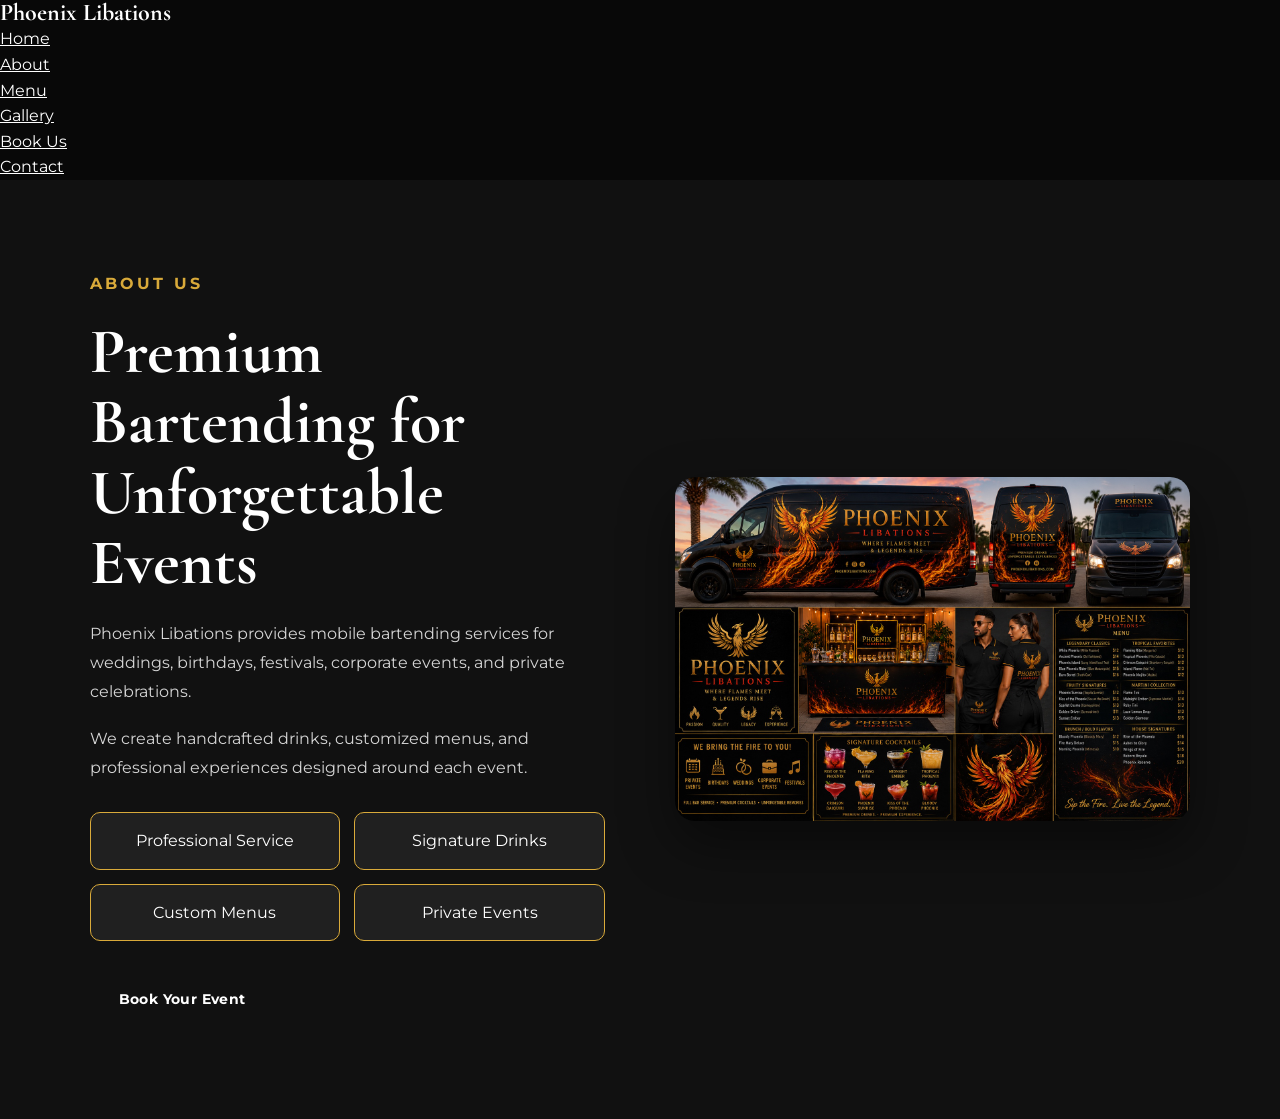
==== about.html @ 018e90fa "Add files via upload" ====
<!DOCTYPE html>
<html lang="en">

<head>
    <meta charset="UTF-8">
    <meta name="viewport" content="width=device-width, initial-scale=1.0">

    <title>About | Phoenix Libations</title>

    <link rel="stylesheet" href="style.css">
</head>

<body>

    <header>
        <nav>
            <h1>Phoenix Libations</h1>

            <ul>
                <li><a href="index.html">Home</a></li>
                <li><a href="about.html">About</a></li>
                <li><a href="menu.html">Menu</a></li>
                <li><a href="gallery.html">Gallery</a></li>
                <li><a href="contact.html">Book Us</a></li>
                <li><a href="contact.html">Contact</a></li>
            </ul>
        </nav>
    </header>

    <main class="about-page">

        <section class="about-page-content">

            <div class="about-page-text">

                <p class="eyebrow">About Us</p>

                <h2>Premium Bartending for Unforgettable Events</h2>

                <p>
                    Phoenix Libations provides mobile bartending services for
                    weddings, birthdays, festivals, corporate events, and
                    private celebrations.
                </p>

                <p>
                    We create handcrafted drinks, customized menus, and
                    professional experiences designed around each event.
                </p>

                <div class="about-features">
                    <span>Professional Service</span>
                    <span>Signature Drinks</span>
                    <span>Custom Menus</span>
                    <span>Private Events</span>
                </div>

                <a href="contact.html" class="btn">Book Your Event</a>

            </div>

            <div class="about-page-image">
                <img
                    src="images/staff.jpg"
                    alt="Phoenix Libations team providing mobile bartending services"
                >
            </div>

        </section>

    </main>

</body>

</html>
---- style.css ----
/* ======================================
   GOOGLE FONT
====================================== */

@import url("https://fonts.googleapis.com/css2?family=Cormorant+Garamond:wght@500;600;700&family=Montserrat:wght@400;500;600;700&display=swap");


/* ======================================
   COLOR VARIABLES
====================================== */

:root {
    --black: #080808;
    --dark: #111111;
    --dark-gray: #191919;
    --card: #202020;
    --gold: #d9aa3a;
    --light-gold: #f3cf70;
    --orange: #dd6b20;
    --cream: #fff8e8;
    --white: #ffffff;
    --light-gray: #d6d6d6;
    --border: rgba(217, 170, 58, 0.35);
}


/* ======================================
   RESET
====================================== */

* {
    margin: 0;
    padding: 0;
    box-sizing: border-box;
}

html {
    scroll-behavior: smooth;
}

body {
    font-family: "Montserrat", Arial, Helvetica, sans-serif;
    background-color: var(--black);
    color: var(--white);
    line-height: 1.6;
}

img {
    max-width: 100%;
    display: block;
}

a {
    color: inherit;
}

button,
input,
textarea,
select {
    font: inherit;
}


/* ======================================
   GENERAL TYPOGRAPHY
====================================== */

h1,
h2,
h3 {
    font-family: "Cormorant Garamond", Georgia, serif;
    line-height: 1.1;
}

h2 {
    font-size: clamp(2.4rem, 5vw, 4rem);
}

h3 {
    font-size: 1.7rem;
}

p {
    color: var(--light-gray);
}

.section {
    padding: 100px 7%;
}

.section-heading {
    width: min(760px, 100%);
    margin: 0 auto 55px;
    text-align: center;
}

.section-heading h2 {
    margin-bottom: 20px;
}

.section-heading p:last-child {
    max-width: 680px;
    margin: 0 auto;
    font-size: 1.05rem;
}

.section-label,
.hero-label {
    margin-bottom: 12px;
    color: var(--gold);
    font-size: 0.82rem;
    font-weight: 700;
    letter-spacing: 3px;
    text-transform: uppercase;
}


/* ======================================
   HEADER AND NAVIGATION
====================================== */

.site-header {
    position: sticky;
    top: 0;
    z-index: 1000;
    padding: 18px 7%;
    background-color: rgba(8, 8, 8, 0.96);
    border-bottom: 1px solid var(--border);
    backdrop-filter: blur(12px);
}

.navbar {
    width: min(1280px, 100%);
    margin: 0 auto;
    display: flex;
    justify-content: space-between;
    align-items: center;
}

.logo {
    color: var(--gold);
    font-family: "Cormorant Garamond", Georgia, serif;
    font-size: 2rem;
    font-weight: 700;
    text-decoration: none;
}

.nav-links {
    display: flex;
    align-items: center;
    gap: 30px;
    list-style: none;
}

.nav-links a {
    position: relative;
    color: var(--white);
    font-size: 0.88rem;
    font-weight: 600;
    letter-spacing: 0.5px;
    text-decoration: none;
    transition: color 0.25s ease;
}

.nav-links a:not(.nav-button)::after {
    content: "";
    position: absolute;
    right: 0;
    bottom: -7px;
    left: 0;
    height: 2px;
    background-color: var(--gold);
    transform: scaleX(0);
    transform-origin: center;
    transition: transform 0.25s ease;
}

.nav-links a:hover,
.nav-links a.active {
    color: var(--gold);
}

.nav-links a:hover::after,
.nav-links a.active::after {
    transform: scaleX(1);
}

.nav-button {
    padding: 12px 22px;
    color: var(--black) !important;
    background-color: var(--gold);
    border-radius: 999px;
}

.nav-button:hover {
    background-color: var(--light-gold);
}


/* ======================================
   HERO SECTION
====================================== */

.hero {
    position: relative;
    min-height: 88vh;
    display: flex;
    align-items: center;
    overflow: hidden;
}

.hero-image {
    position: absolute;
    inset: 0;
    width: 100%;
    height: 100%;
    object-fit: cover;
    object-position: center;
}

.hero-overlay {
    position: absolute;
    inset: 0;
    background:
        linear-gradient(
            90deg,
            rgba(0, 0, 0, 0.91) 0%,
            rgba(0, 0, 0, 0.7) 45%,
            rgba(0, 0, 0, 0.28) 100%
        );
}

.hero-content {
    position: relative;
    z-index: 2;
    width: min(1280px, 100%);
    margin: 0 auto;
    padding: 110px 7%;
}

.hero-content > * {
    max-width: 720px;
}

.hero-content h1 {
    margin-bottom: 22px;
    color: var(--white);
    font-size: clamp(3.4rem, 8vw, 6.8rem);
}

.hero-description {
    margin-bottom: 34px;
    font-size: clamp(1rem, 2vw, 1.25rem);
    line-height: 1.8;
}

.hero-buttons {
    display: flex;
    flex-wrap: wrap;
    gap: 16px;
}


/* ======================================
   BUTTONS
====================================== */

.btn {
    display: inline-flex;
    justify-content: center;
    align-items: center;
    min-width: 180px;
    padding: 15px 27px;
    border: 2px solid transparent;
    border-radius: 999px;
    font-size: 0.9rem;
    font-weight: 700;
    letter-spacing: 0.4px;
    text-decoration: none;
    transition:
        transform 0.25s ease,
        background-color 0.25s ease,
        color 0.25s ease,
        border-color 0.25s ease;
}

.btn:hover {
    transform: translateY(-3px);
}

.btn-primary {
    color: var(--black);
    background-color: var(--gold);
}

.btn-primary:hover {
    background-color: var(--light-gold);
}

.btn-secondary {
    color: var(--white);
    background-color: transparent;
    border-color: var(--white);
}

.btn-secondary:hover {
    color: var(--black);
    background-color: var(--white);
}

.btn-dark {
    color: var(--white);
    background-color: var(--black);
}

.btn-dark:hover {
    color: var(--black);
    background-color: var(--gold);
}

.btn-light {
    color: var(--black);
    background-color: var(--cream);
}

.btn-light:hover {
    background-color: var(--gold);
}


/* ======================================
   INTRODUCTION SECTION
====================================== */

.intro {
    background-color: var(--cream);
    color: var(--black);
}

.intro h2 {
    color: var(--black);
}

.intro p {
    color: #444444;
}


/* ======================================
   SERVICES SECTION
====================================== */

.services {
    background-color: var(--dark);
}

.service-grid {
    width: min(1280px, 100%);
    margin: 0 auto;
    display: grid;
    grid-template-columns: repeat(4, 1fr);
    gap: 22px;
}

.service-card {
    min-height: 310px;
    padding: 34px 28px;
    background-color: var(--card);
    border: 1px solid transparent;
    border-radius: 18px;
    transition:
        transform 0.3s ease,
        border-color 0.3s ease,
        background-color 0.3s ease;
}

.service-card:hover {
    transform: translateY(-8px);
    background-color: #252525;
    border-color: var(--gold);
}

.service-number {
    display: block;
    margin-bottom: 45px;
    color: var(--gold);
    font-family: "Cormorant Garamond", Georgia, serif;
    font-size: 2rem;
    font-weight: 700;
}

.service-card h3 {
    margin-bottom: 16px;
    color: var(--white);
}

.service-card p {
    font-size: 0.94rem;
}


/* ======================================
   WHY CHOOSE US SECTION
====================================== */

.why-us {
    background-color: var(--black);
}

.why-us-content {
    width: min(1180px, 100%);
    margin: 0 auto;
    display: grid;
    grid-template-columns: 0.9fr 1.1fr;
    gap: 80px;
    align-items: center;
}

.why-us-text h2 {
    margin-bottom: 24px;
}

.why-us-text > p:not(.section-label) {
    margin-bottom: 28px;
    font-size: 1.05rem;
}

.text-link {
    display: inline-block;
    color: var(--gold);
    font-weight: 700;
    text-decoration: none;
    border-bottom: 1px solid var(--gold);
}

.text-link:hover {
    color: var(--light-gold);
}

.benefit-list {
    display: grid;
    grid-template-columns: repeat(2, 1fr);
    gap: 20px;
}

.benefit {
    padding: 27px;
    background-color: var(--dark-gray);
    border-left: 3px solid var(--gold);
    border-radius: 10px;
}

.benefit h3 {
    margin-bottom: 10px;
    font-size: 1.45rem;
}

.benefit p {
    font-size: 0.9rem;
}


/* ======================================
   PROCESS SECTION
====================================== */

.process {
    color: var(--black);
    background-color: var(--cream);
}

.process h2,
.process h3 {
    color: var(--black);
}

.process p {
    color: #4d4d4d;
}

.process-grid {
    width: min(1100px, 100%);
    margin: 0 auto;
    display: grid;
    grid-template-columns: repeat(3, 1fr);
    gap: 30px;
}

.process-step {
    position: relative;
    padding: 42px 30px;
    text-align: center;
    background-color: var(--white);
    border-radius: 18px;
    box-shadow: 0 15px 40px rgba(0, 0, 0, 0.08);
}

.process-step span {
    width: 58px;
    height: 58px;
    margin: 0 auto 22px;
    display: flex;
    justify-content: center;
    align-items: center;
    color: var(--black);
    background-color: var(--gold);
    border-radius: 50%;
    font-weight: 800;
}

.process-step h3 {
    margin-bottom: 15px;
}


/* ======================================
   FEATURED DRINKS SECTION
====================================== */

.featured {
    background-color: var(--dark);
}

.featured-content {
    width: min(1180px, 100%);
    margin: 0 auto;
    display: grid;
    grid-template-columns: 1fr 1fr;
    gap: 70px;
    align-items: center;
}

.featured-text h2 {
    margin-bottom: 24px;
}

.featured-text > p:not(.section-label) {
    margin-bottom: 30px;
    font-size: 1.05rem;
}

.featured-image-container {
    position: relative;
}

.featured-image-container::before {
    content: "";
    position: absolute;
    top: 22px;
    left: 22px;
    width: 100%;
    height: 100%;
    border: 2px solid var(--gold);
    border-radius: 20px;
}

.featured-image {
    position: relative;
    z-index: 1;
    width: 100%;
    height: 540px;
    object-fit: cover;
    object-position: center;
    border-radius: 20px;
}


/* ======================================
   TESTIMONIALS
====================================== */

.testimonials {
    background-color: var(--black);
}

.testimonial-grid {
    width: min(1180px, 100%);
    margin: 0 auto;
    display: grid;
    grid-template-columns: repeat(3, 1fr);
    gap: 24px;
}

.testimonial-card {
    padding: 34px;
    background-color: var(--dark-gray);
    border: 1px solid var(--border);
    border-radius: 16px;
}

.stars {
    margin-bottom: 20px;
    color: var(--gold);
    letter-spacing: 4px;
}

.testimonial-card p {
    margin-bottom: 24px;
    font-family: "Cormorant Garamond", Georgia, serif;
    font-size: 1.4rem;
    line-height: 1.45;
}

.testimonial-card h3 {
    color: var(--gold);
    font-family: "Montserrat", Arial, sans-serif;
    font-size: 0.85rem;
    letter-spacing: 1px;
    text-transform: uppercase;
}

.testimonial-note {
    margin-top: 25px;
    text-align: center;
    font-size: 0.78rem;
    font-style: italic;
}


/* ======================================
   FAQ SECTION
====================================== */

.faq {
    color: var(--black);
    background-color: var(--cream);
}

.faq h2 {
    color: var(--black);
}

.faq-list {
    width: min(850px, 100%);
    margin: 0 auto;
}

.faq details {
    margin-bottom: 15px;
    padding: 0 25px;
    background-color: var(--white);
    border: 1px solid #e1d5b9;
    border-radius: 12px;
}

.faq summary {
    padding: 22px 0;
    color: var(--black);
    font-weight: 700;
    cursor: pointer;
}

.faq details p {
    padding: 0 0 22px;
    color: #555555;
}


/* ======================================
   FINAL CALL TO ACTION
====================================== */

.final-cta {
    padding: 110px 7%;
    text-align: center;
    background:
        linear-gradient(
            rgba(117, 47, 0, 0.9),
            rgba(25, 8, 0, 0.94)
        ),
        url("images/phoenix2.jpg") center / cover no-repeat;
}

.final-cta-content {
    width: min(760px, 100%);
    margin: 0 auto;
}

.final-cta h2 {
    margin-bottom: 22px;
    font-size: clamp(2.7rem, 6vw, 4.8rem);
}

.final-cta p:not(.section-label) {
    margin-bottom: 32px;
    color: var(--white);
    font-size: 1.05rem;
}


/* ======================================
   FOOTER
====================================== */

.site-footer {
    padding: 70px 7% 25px;
    background-color: #050505;
    border-top: 1px solid var(--border);
}

.footer-grid {
    width: min(1180px, 100%);
    margin: 0 auto 50px;
    display: grid;
    grid-template-columns: 2fr 1fr 1.4fr;
    gap: 60px;
}

.footer-brand h2 {
    margin-bottom: 14px;
    color: var(--gold);
    font-size: 2.2rem;
}

.footer-brand p {
    max-width: 390px;
}

.footer-links,
.footer-contact {
    display: flex;
    flex-direction: column;
    align-items: flex-start;
    gap: 12px;
}

.footer-links h3,
.footer-contact h3 {
    margin-bottom: 8px;
    color: var(--white);
    font-family: "Montserrat", Arial, sans-serif;
    font-size: 0.95rem;
    letter-spacing: 1px;
    text-transform: uppercase;
}

.footer-links a,
.footer-contact a {
    color: var(--light-gray);
    text-decoration: none;
    transition: color 0.25s ease;
}

.footer-links a:hover,
.footer-contact a:hover {
    color: var(--gold);
}

.footer-bottom {
    width: min(1180px, 100%);
    margin: 0 auto;
    padding-top: 24px;
    text-align: center;
    border-top: 1px solid #222222;
}

.footer-bottom p {
    font-size: 0.8rem;
}


/* ======================================
   ABOUT PAGE
====================================== */

.about-page {
    min-height: calc(100vh - 85px);
    padding: 90px 7%;
    display: flex;
    align-items: center;
    background-color: var(--dark);
}

.about-page-content {
    width: min(1180px, 100%);
    margin: 0 auto;
    display: grid;
    grid-template-columns: 1fr 1fr;
    gap: 70px;
    align-items: center;
}

.about-page-text {
    max-width: 580px;
}

.eyebrow {
    margin-bottom: 12px;
    color: var(--gold);
    font-size: 0.82rem;
    font-weight: 700;
    letter-spacing: 3px;
    text-transform: uppercase;
}

.about-page-text h2 {
    margin-bottom: 22px;
    color: var(--white);
    font-size: clamp(2.8rem, 5vw, 4.6rem);
}

.about-page-text p {
    margin-bottom: 18px;
    font-size: 1rem;
    line-height: 1.8;
}

.about-features {
    margin: 30px 0;
    display: grid;
    grid-template-columns: repeat(2, 1fr);
    gap: 14px;
}

.about-features span {
    padding: 15px;
    text-align: center;
    background-color: var(--card);
    border: 1px solid var(--gold);
    border-radius: 10px;
}

.about-page-image img {
    width: 100%;
    max-height: 650px;
    object-fit: cover;
    border-radius: 20px;
    box-shadow: 0 22px 55px rgba(0, 0, 0, 0.45);
}


/* ======================================
   MENU / DRINK CARDS
====================================== */

.drink-card img {
    width: 100%;
    height: 360px;
    object-fit: cover;
    border-radius: 14px;
}


/* ======================================
   TABLET RESPONSIVE DESIGN
====================================== */

@media (max-width: 1000px) {
    .service-grid {
        grid-template-columns: repeat(2, 1fr);
    }

    .why-us-content,
    .featured-content,
    .about-page-content {
        grid-template-columns: 1fr;
        gap: 50px;
    }

    .featured-image {
        height: 480px;
    }

    .testimonial-grid {
        grid-template-columns: 1fr;
    }

    .footer-grid {
        grid-template-columns: 1.5fr 1fr;
    }
}


/* ======================================
   MOBILE RESPONSIVE DESIGN
====================================== */

@media (max-width: 768px) {
    .section {
        padding: 75px 22px;
    }

    .site-header {
        position: relative;
        padding: 20px;
    }

    .navbar {
        flex-direction: column;
        gap: 20px;
    }

    .logo {
        font-size: 1.8rem;
    }

    .nav-links {
        justify-content: center;
        flex-wrap: wrap;
        gap: 18px;
    }

    .nav-links a {
        font-size: 0.8rem;
    }

    .nav-button {
        padding: 10px 17px;
    }

    .hero {
        min-height: 78vh;
        text-align: center;
    }

    .hero-overlay {
        background: rgba(0, 0, 0, 0.72);
    }

    .hero-content {
        padding: 90px 22px;
    }

    .hero-content > * {
        margin-right: auto;
        margin-left: auto;
    }

    .hero-content h1 {
        font-size: clamp(3rem, 13vw, 4.7rem);
    }

    .hero-buttons {
        justify-content: center;
    }

    .service-grid,
    .process-grid,
    .benefit-list {
        grid-template-columns: 1fr;
    }

    .service-card {
        min-height: auto;
    }

    .service-number {
        margin-bottom: 25px;
    }

    .featured-image-container::before {
        display: none;
    }

    .featured-image {
        height: 410px;
    }

    .footer-grid {
        grid-template-columns: 1fr;
        gap: 35px;
    }

    .about-page {
        padding: 70px 22px;
    }

    .about-page-content {
        text-align: center;
    }

    .about-page-text {
        max-width: 100%;
    }

    .about-features {
        grid-template-columns: 1fr;
    }

    .drink-card img {
        height: 300px;
    }
}


/* ======================================
   SMALL PHONE RESPONSIVE DESIGN
====================================== */

@media (max-width: 480px) {
    .nav-links {
        gap: 14px;
    }

    .hero-buttons {
        flex-direction: column;
    }

    .btn {
        width: 100%;
    }

    .hero-description {
        font-size: 0.95rem;
    }

    .section-heading {
        margin-bottom: 38px;
    }

    .featured-image {
        height: 330px;
    }

    .final-cta {
        padding: 85px 22px;
    }
}
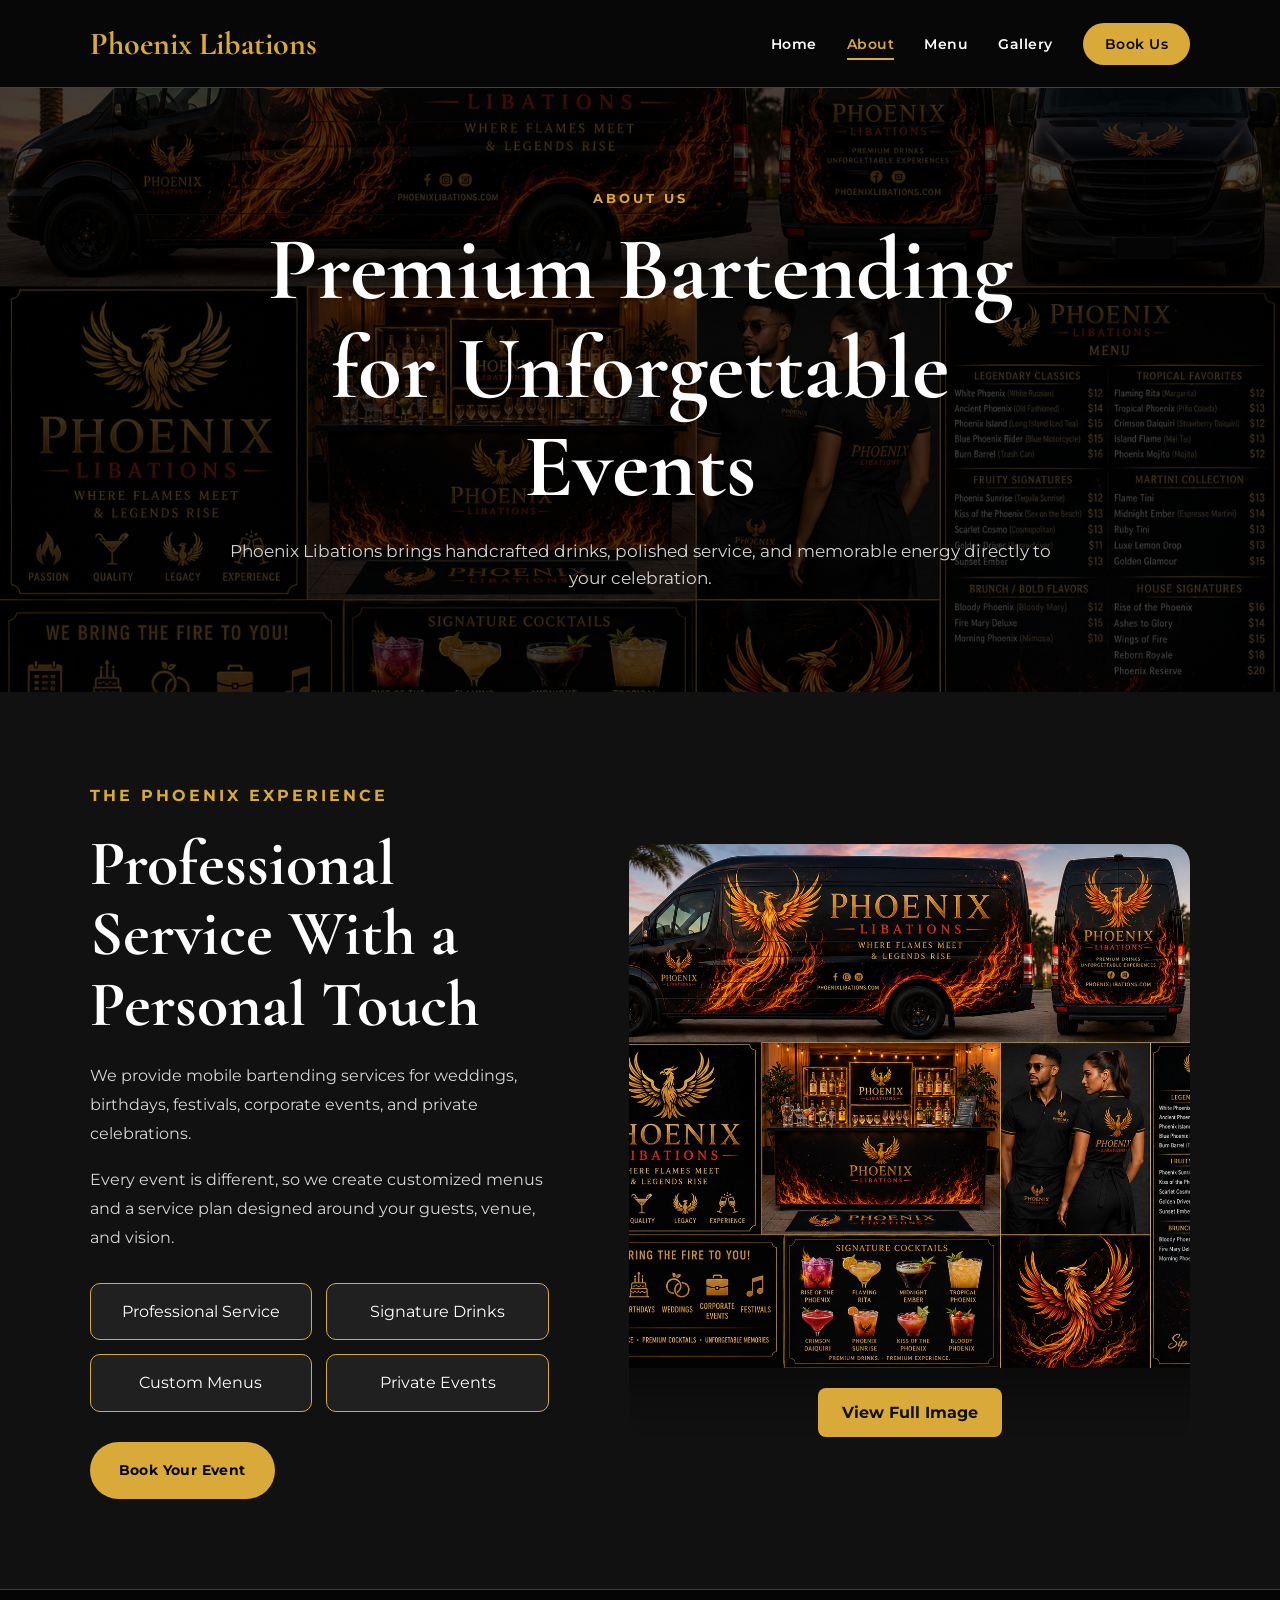
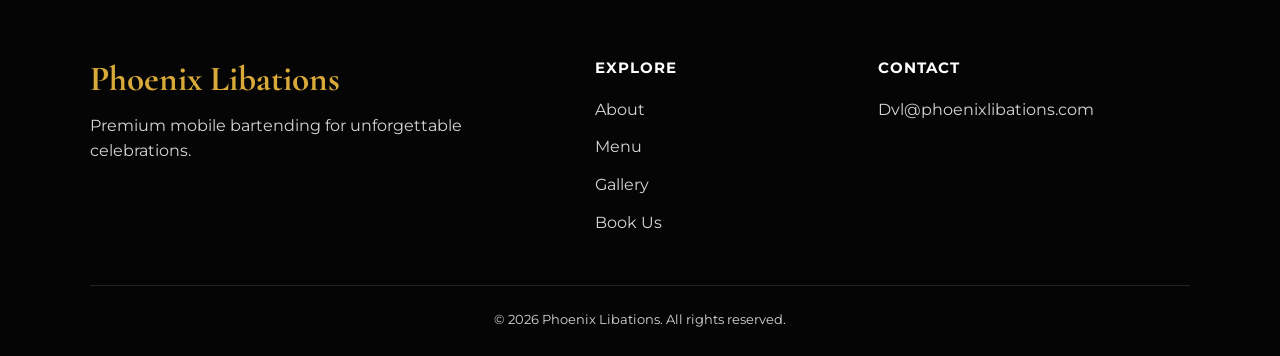
==== commit 601f7660: "Add files via upload" ====
--- a/about.html
+++ b/about.html
@@ -3,7 +3,16 @@
 
 <head>
     <meta charset="UTF-8">
-    <meta name="viewport" content="width=device-width, initial-scale=1.0">
+
+    <meta
+        name="viewport"
+        content="width=device-width, initial-scale=1.0"
+    >
+
+    <meta
+        name="description"
+        content="Learn about Phoenix Libations mobile bartending services."
+    >
 
     <title>About | Phoenix Libations</title>
 
@@ -12,63 +21,221 @@
 
 <body>
 
-    <header>
-        <nav>
-            <h1>Phoenix Libations</h1>
-
-            <ul>
-                <li><a href="index.html">Home</a></li>
-                <li><a href="about.html">About</a></li>
-                <li><a href="menu.html">Menu</a></li>
-                <li><a href="gallery.html">Gallery</a></li>
-                <li><a href="contact.html">Book Us</a></li>
-                <li><a href="contact.html">Contact</a></li>
+    <header class="site-header">
+
+        <nav class="navbar">
+
+            <a href="index.html" class="logo">
+                Phoenix Libations
+            </a>
+
+            <ul class="nav-links">
+
+                <li>
+                    <a href="index.html">Home</a>
+                </li>
+
+                <li>
+                    <a href="about.html" class="active">About</a>
+                </li>
+
+                <li>
+                    <a href="menu.html">Menu</a>
+                </li>
+
+                <li>
+                    <a href="gallery.html">Gallery</a>
+                </li>
+
+                <li>
+                    <a href="contact.html" class="nav-button">
+                        Book Us
+                    </a>
+                </li>
+
             </ul>
+
         </nav>
+
     </header>
 
-    <main class="about-page">
-
-        <section class="about-page-content">
-
-            <div class="about-page-text">
-
-                <p class="eyebrow">About Us</p>
-
-                <h2>Premium Bartending for Unforgettable Events</h2>
+
+    <main>
+
+        <!-- Hero -->
+
+        <section class="page-hero about-hero">
+
+            <div class="page-hero-content">
+
+                <p class="section-label">
+                    About Us
+                </p>
+
+                <h1>
+                    Premium Bartending for Unforgettable Events
+                </h1>
 
                 <p>
-                    Phoenix Libations provides mobile bartending services for
-                    weddings, birthdays, festivals, corporate events, and
-                    private celebrations.
+                    Phoenix Libations brings handcrafted drinks,
+                    polished service, and memorable energy directly
+                    to your celebration.
                 </p>
 
+            </div>
+
+        </section>
+
+
+
+        <!-- About Section -->
+
+        <section class="about-page section">
+
+            <div class="about-page-content">
+
+                <div class="about-page-text">
+
+                    <p class="eyebrow">
+                        The Phoenix Experience
+                    </p>
+
+                    <h2>
+                        Professional Service With a Personal Touch
+                    </h2>
+
+                    <p>
+                        We provide mobile bartending services for weddings,
+                        birthdays, festivals, corporate events,
+                        and private celebrations.
+                    </p>
+
+                    <p>
+                        Every event is different, so we create customized
+                        menus and a service plan designed around your
+                        guests, venue, and vision.
+                    </p>
+
+                    <div class="about-features">
+
+                        <span>Professional Service</span>
+
+                        <span>Signature Drinks</span>
+
+                        <span>Custom Menus</span>
+
+                        <span>Private Events</span>
+
+                    </div>
+
+                    <a
+                        href="contact.html"
+                        class="btn btn-primary"
+                    >
+                        Book Your Event
+                    </a>
+
+                </div>
+
+
+
+                <!-- About Image -->
+
+                <div class="about-page-image">
+
+                    <a
+                        href="images/staff.jpg"
+                        target="_blank"
+                        rel="noopener"
+                    >
+
+                        <img
+                            src="images/staff.jpg"
+                            class="about-zoom"
+                            alt="Phoenix Libations team providing mobile bartending services"
+                        >
+
+                    </a>
+
+                    <a
+                        href="images/staff.jpg"
+                        target="_blank"
+                        rel="noopener"
+                        class="menu-button"
+                    >
+                        View Full Image
+                    </a>
+
+                </div>
+
+            </div>
+
+        </section>
+
+    </main>
+
+
+
+    <footer class="site-footer">
+
+        <div class="footer-grid">
+
+            <div class="footer-brand">
+
+                <h2>
+                    Phoenix Libations
+                </h2>
+
                 <p>
-                    We create handcrafted drinks, customized menus, and
-                    professional experiences designed around each event.
+                    Premium mobile bartending for unforgettable
+                    celebrations.
                 </p>
 
-                <div class="about-features">
-                    <span>Professional Service</span>
-                    <span>Signature Drinks</span>
-                    <span>Custom Menus</span>
-                    <span>Private Events</span>
-                </div>
-
-                <a href="contact.html" class="btn">Book Your Event</a>
-
-            </div>
-
-            <div class="about-page-image">
-                <img
-                    src="images/staff.jpg"
-                    alt="Phoenix Libations team providing mobile bartending services"
-                >
-            </div>
-
-        </section>
-
-    </main>
+            </div>
+
+
+            <div class="footer-links">
+
+                <h3>
+                    Explore
+                </h3>
+
+                <a href="about.html">About</a>
+
+                <a href="menu.html">Menu</a>
+
+                <a href="gallery.html">Gallery</a>
+
+                <a href="contact.html">Book Us</a>
+
+            </div>
+
+
+            <div class="footer-contact">
+
+                <h3>
+                    Contact
+                </h3>
+
+                <a href="mailto:Dvl@phoenixlibations.com">
+                    Dvl@phoenixlibations.com
+                </a>
+
+            </div>
+
+        </div>
+
+
+        <div class="footer-bottom">
+
+            <p>
+                &copy; 2026 Phoenix Libations.
+                All rights reserved.
+            </p>
+
+        </div>
+
+    </footer>
 
 </body>
 
--- a/style.css
+++ b/style.css
@@ -558,10 +558,11 @@
 .featured-image {
     position: relative;
     z-index: 1;
-    width: 100%;
-    height: 540px;
-    object-fit: cover;
-    object-position: center;
+    width: 85%;
+    max-width: 950px;
+    height: auto;
+    display: block;
+    margin: 0 auto;
     border-radius: 20px;
 }
 
@@ -773,11 +774,11 @@
 }
 
 .about-page-content {
-    width: min(1180px, 100%);
+    width: min(1600px, 100%);
     margin: 0 auto;
     display: grid;
-    grid-template-columns: 1fr 1fr;
-    gap: 70px;
+    grid-template-columns: 0.9fr 1.1fr;
+    gap: 80px;
     align-items: center;
 }
 
@@ -822,11 +823,13 @@
 }
 
 .about-page-image img {
-    width: 100%;
-    max-height: 650px;
-    object-fit: cover;
+    width: 140%;
+    max-width: 950px;
+    height: auto;
+    object-fit: contain;
     border-radius: 20px;
     box-shadow: 0 22px 55px rgba(0, 0, 0, 0.45);
+    margin-left: -10%;
 }
 
 
@@ -836,7 +839,7 @@
 
 .drink-card img {
     width: 100%;
-    height: 360px;
+    height: 500px;
     object-fit: cover;
     border-radius: 14px;
 }
@@ -1016,4 +1019,104 @@
     .final-cta {
         padding: 85px 22px;
     }
+}
+
+/* ======================================
+   INNER PAGE HERO SECTIONS
+====================================== */
+.page-hero { min-height: 52vh; padding: 100px 7%; display: flex; align-items: center; text-align: center; background-position: center; background-size: cover; position: relative; }
+.page-hero::before { content: ""; position: absolute; inset: 0; background: rgba(0,0,0,.7); }
+.page-hero-content { position: relative; z-index: 1; width: min(850px,100%); margin: 0 auto; }
+.page-hero h1 { font-size: clamp(3rem,7vw,5.8rem); margin-bottom: 20px; }
+.page-hero p:last-child { font-size: 1.08rem; }
+.about-hero { background-image: url("images/staff.jpg"); }
+.menu-hero { background-image: url("images/drinks1.jpg"); }
+.gallery-hero { background-image: url("images/hero2.jpg"); }
+.contact-hero { background-image: url("images/hero3.jpg"); }
+
+/* MENU PAGE */
+.menu-page { background: var(--dark); }
+.drink-grid { width: min(1050px,100%); margin: 0 auto 90px; display: grid; grid-template-columns: repeat(2,1fr); gap: 32px; }
+.drink-card { overflow: hidden; background: var(--card); border: 1px solid var(--border); border-radius: 18px; }
+.drink-card img { width: 100%; height: 430px; object-fit: cover; border-radius: 0; }
+.drink-card-content { padding: 28px; }
+.drink-card-content h3 { margin-bottom: 12px; color: var(--gold); }
+.custom-menu { width: min(900px,100%); margin: 0 auto; padding: 60px; text-align: center; background: var(--cream); border-radius: 20px; }
+.custom-menu h2 { color: var(--black); margin-bottom: 18px; }
+.custom-menu p:not(.section-label) { color: #444; margin-bottom: 28px; }
+
+/* GALLERY PAGE */
+.gallery-page { background: var(--dark); }
+.gallery-grid { width: min(1200px,100%); margin: 0 auto; display: grid; grid-template-columns: repeat(3,1fr); gap: 20px; }
+.gallery-grid img { width: 100%; height: 330px; object-fit: cover; border-radius: 16px; transition: transform .3s ease; }
+.gallery-grid img:hover { transform: scale(1.025); }
+
+/* CONTACT PAGE */
+.contact-page { background: var(--cream); color: var(--black); }
+.contact-layout { width: min(1100px,100%); margin: 0 auto; display: grid; grid-template-columns: .85fr 1.15fr; gap: 70px; align-items: start; }
+.contact-copy h2 { color: var(--black); margin-bottom: 20px; }
+.contact-copy > p:not(.section-label) { color: #444; margin-bottom: 35px; }
+.contact-details { padding-top: 25px; border-top: 1px solid #d7c7a3; }
+.contact-details h3 { color: var(--black); margin-bottom: 8px; }
+.contact-details a { color: #7a5200; font-weight: 700; text-decoration: none; }
+.contact-form { padding: 38px; display: grid; gap: 10px; background: var(--white); border-radius: 18px; box-shadow: 0 18px 45px rgba(0,0,0,.1); }
+.contact-form label { margin-top: 7px; font-weight: 700; color: var(--black); }
+.contact-form input, .contact-form textarea { width: 100%; padding: 14px 15px; border: 1px solid #cabf9f; border-radius: 9px; background: #fffdf8; color: #111; }
+.contact-form textarea { resize: vertical; }
+.contact-form .btn { margin-top: 14px; border: 0; cursor: pointer; }
+
+@media (max-width: 850px) {
+  .drink-grid, .contact-layout { grid-template-columns: 1fr; }
+  .gallery-grid { grid-template-columns: repeat(2,1fr); }
+}
+@media (max-width: 600px) {
+  .page-hero { min-height: 44vh; padding: 75px 22px; }
+  .gallery-grid { grid-template-columns: 1fr; }
+  .gallery-grid img, .drink-card img { height: 300px; }
+  .custom-menu, .contact-form { padding: 30px 22px; }
+}
+.menu-button{
+    display:block;
+    width:fit-content;
+    margin:20px auto 0;
+    padding:12px 24px;
+    background:#d9aa3a;
+    color:#111;
+    text-decoration:none;
+    font-weight:bold;
+    border-radius:8px;
+    transition:.3s ease;
+}
+
+.menu-button:hover{
+    background:#f3cf70;
+}
+
+.menu-zoom{
+    transition:transform .3s ease;
+}
+
+.menu-zoom:hover{
+    transform:scale(1.05);
+}
+.about-page-image{
+    overflow:hidden;
+    border-radius:20px;
+}
+
+.about-page-image a{
+    display:block;
+}
+
+.about-zoom{
+    width:100%;
+    transition:transform .35s ease, box-shadow .35s ease;
+}
+
+.about-zoom:hover{
+    transform:scale(1.08);
+    box-shadow:0 25px 60px rgba(0,0,0,.35);
+}
+.form-honeypot {
+    display: none;
 }
